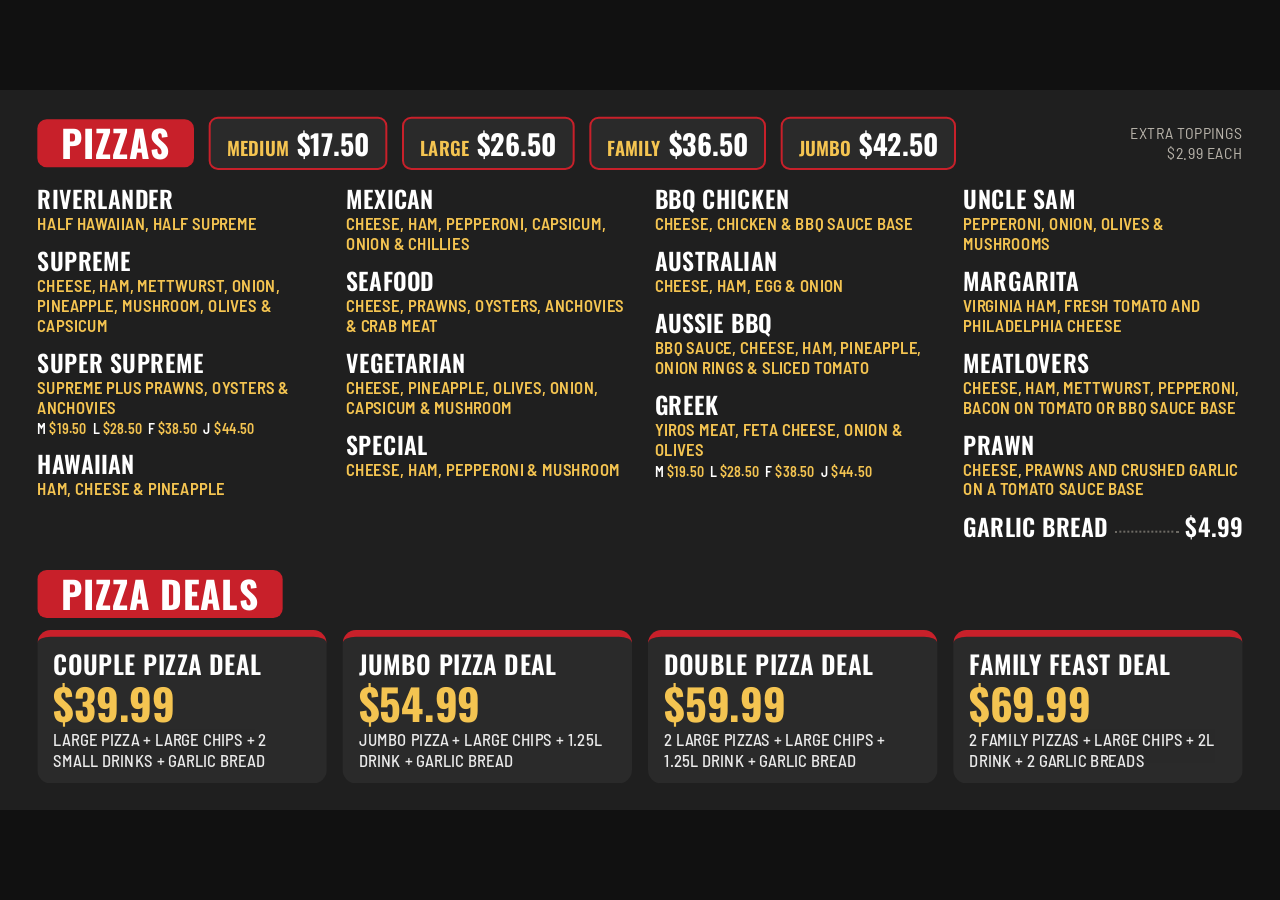
==== 1.html @ 826e6353 "PJ's Pizza TV menu wall" ====
<!DOCTYPE html>
<html lang="en">
<head>
<meta charset="utf-8">
<meta name="viewport" content="width=device-width, initial-scale=1, viewport-fit=cover">
<meta name="theme-color" content="#1f1f1f">
<title>PJ's Pizza – Pizzas & Deals</title>
<link rel="icon" href="/logo.jpg">
<link rel="preconnect" href="https://fonts.googleapis.com">
<link rel="preconnect" href="https://fonts.gstatic.com" crossorigin>
<link href="https://fonts.googleapis.com/css2?family=Oswald:wght@500;600;700&family=Barlow+Semi+Condensed:wght@500;600;700&display=swap" rel="stylesheet">
<link rel="stylesheet" href="/style.css">
</head>
<body>
<script>window.SCREEN=1;</script>
<script src="/menu.js"></script>
<script src="/app.js"></script>
</body>
</html>
---- style.css ----
:root{
  --bg:#1f1f1f; --panel:#2a2a2a; --red:#c8202a; --gold:#f4c451; --white:#fff; --muted:#b9b4ab;
  --display:"Oswald","Arial Narrow","Helvetica Neue",Arial,sans-serif;
  --text:"Barlow Semi Condensed","Arial Narrow","Helvetica Neue",Arial,sans-serif;
  box-sizing:border-box;
  padding-top:env(safe-area-inset-top,0px); padding-bottom:env(safe-area-inset-bottom,0px);
}
@media (prefers-color-scheme: dark){ :root:not([data-theme="light"]){ --bg:#1f1f1f; } }
:root[data-theme="dark"]{ --bg:#1f1f1f; }
*,*::before,*::after{box-sizing:border-box;margin:0;padding:0}
html,body{height:100%;background:#111;overflow:hidden}
body{font-family:var(--text);color:var(--white)}
body.hide-cursor{cursor:none}

.stage{position:absolute;width:1920px;height:1080px;background:var(--bg);overflow:hidden;transform-origin:0 0}
.screen{position:absolute;inset:0;display:flex}

/* shared type */
.title{display:inline-block;background:var(--red);border-radius:14px;padding:4px 36px 6px;
  font-family:var(--display);font-weight:700;font-size:56px;letter-spacing:1px;line-height:1.1;white-space:nowrap}
.cols{display:grid;gap:0 44px;margin-top:22px;align-content:start}
.c2{grid-template-columns:1fr 1fr} .c3{grid-template-columns:1fr 1fr 1fr} .c4{grid-template-columns:repeat(4,1fr)}
.col{display:flex;flex-direction:column;min-width:0}
.item{margin-bottom:calc(var(--gap,18px)*var(--k,1))}
.row{display:flex;align-items:baseline;gap:10px;font-weight:700;font-size:calc(var(--fs,34px)*var(--k,1));line-height:1.15}
.row .dots{flex:1 1 auto;border-bottom:3px dotted #6d6a64;transform:translateY(-7px);min-width:20px}
.row .price{flex:0 0 auto;font-family:var(--display);font-weight:600;font-size:1.02em}
.desc{color:var(--gold);font-size:calc(var(--ds,24px)*var(--k,1));font-weight:500;line-height:1.2;margin-top:3px}
.extra{font-size:calc(22px*var(--k,1));font-weight:600;margin-top:4px}
.extra em{font-style:normal;color:var(--gold)}
.group{font-family:var(--display);font-weight:600;font-size:calc(36px*var(--k,1));color:var(--gold);
  margin:calc(8px*var(--k,1)) 0 calc(12px*var(--k,1));padding-bottom:4px;border-bottom:3px solid var(--red)}
.fit{flex:1;min-height:0;overflow:hidden;display:flex;flex-direction:column}

/* Screen 1: pizzas + deals */
.s1{flex-direction:column;padding:40px 56px 40px}
.s1 .head{display:flex;align-items:center;gap:22px}
.size{background:var(--panel);border:3px solid var(--red);border-radius:14px;padding:6px 24px;
  display:flex;align-items:baseline;gap:12px;white-space:nowrap}
.size b{font-family:var(--display);font-weight:600;font-size:28px;color:var(--gold)}
.size span{font-family:var(--display);font-weight:700;font-size:42px}
.head .note{font-size:24px;color:var(--muted);line-height:1.2;margin-left:auto;text-align:right}
.deals-wrap{margin-top:auto;padding-top:18px}
.deals{display:grid;grid-template-columns:repeat(4,1fr);gap:24px;margin-top:18px}
.deal{background:var(--panel);border-radius:20px;padding:20px 24px;border-top:10px solid var(--red)}
.deal h3{font-family:var(--display);font-weight:600;font-size:38px;line-height:1.1}
.deal .big{font-family:var(--display);font-weight:700;font-size:64px;color:var(--gold);line-height:1.05;margin:4px 0 6px}
.deal p{font-size:25px;opacity:.9;font-weight:500;line-height:1.22}

/* Screen 2: burgers | yiros */
.s2{padding:40px 0 40px}
.half{flex:1;padding:0 50px;display:flex;flex-direction:column;min-width:0}
.half + .half{border-left:5px solid var(--red)}

/* Screen 3: fish + brand */
.s3 .menu{flex:1;padding:40px 50px;display:flex;flex-direction:column;min-width:0}
.brand{width:600px;background:#171717;border-left:6px solid var(--red);display:flex;flex-direction:column;
  align-items:center;padding:44px 40px 36px;text-align:center}
.logo{width:420px;border-radius:20px;display:block}
.tagline{font-family:var(--display);font-weight:600;color:var(--gold);font-size:40px;margin:18px 0 22px;white-space:nowrap}
.hours{background:var(--red);border-radius:18px;width:100%;padding:22px 20px}
.hours h2{font-family:var(--display);font-weight:700;font-size:66px;line-height:1;white-space:nowrap}
.hours dl{margin-top:14px;display:grid;grid-template-columns:auto auto;gap:6px 18px;justify-content:center;
  font-size:32px;font-weight:600;text-align:left}
.hours dd{font-weight:700}
.phone .num{font-family:var(--display);font-weight:600;font-size:50px;line-height:1.15;display:block}
.phone{margin-top:24px}
.catering{font-family:var(--display);font-weight:600;font-size:28px;color:var(--gold);letter-spacing:1.5px;margin-top:6px;display:block}
.delivery{margin-top:auto;font-size:27px;font-weight:600;line-height:1.35}
.delivery .fees{color:var(--gold)}
.fine{margin-top:10px;font-size:20px;color:var(--muted)}
.alsos{display:flex;gap:24px;margin-top:auto;padding-top:16px}
.also{flex:1;border:3px dashed #5a5650;border-radius:20px;padding:16px 24px;font-family:var(--display);
  font-weight:600;font-size:34px;display:flex;align-items:center;gap:14px}
.also.g{color:#7fd08a} .also.y{color:var(--gold)}

/* Overview (no ?screen=) */
.ov{position:absolute;inset:0;display:flex;flex-direction:column;align-items:center;justify-content:center;gap:24px;padding:24px}
.ov .wall{position:relative;display:flex;gap:10px}
.ov .tv{position:relative;overflow:hidden;border:4px solid #000;outline:2px solid #333;text-decoration:none;color:inherit;display:block}
.ov .tv:hover,.ov .tv:focus-visible{outline:3px solid var(--gold)}
.ov .tv .stage{left:0;top:0}
.ov p{font-size:20px;color:var(--muted);text-align:center;line-height:1.5;max-width:900px}
.ov code{color:var(--gold);font-size:19px}

/* All-caps menu board styling */
body{text-transform:uppercase}
.row{font-family:var(--display);font-weight:600;letter-spacing:.6px}
.desc{letter-spacing:.4px;font-weight:600}
.extra{letter-spacing:.4px}
.deal h3{letter-spacing:.8px}
.deal p{letter-spacing:.3px}
.size b,.head .note,.delivery,.hours dl,.also{letter-spacing:.6px}
.ov p{text-transform:none}
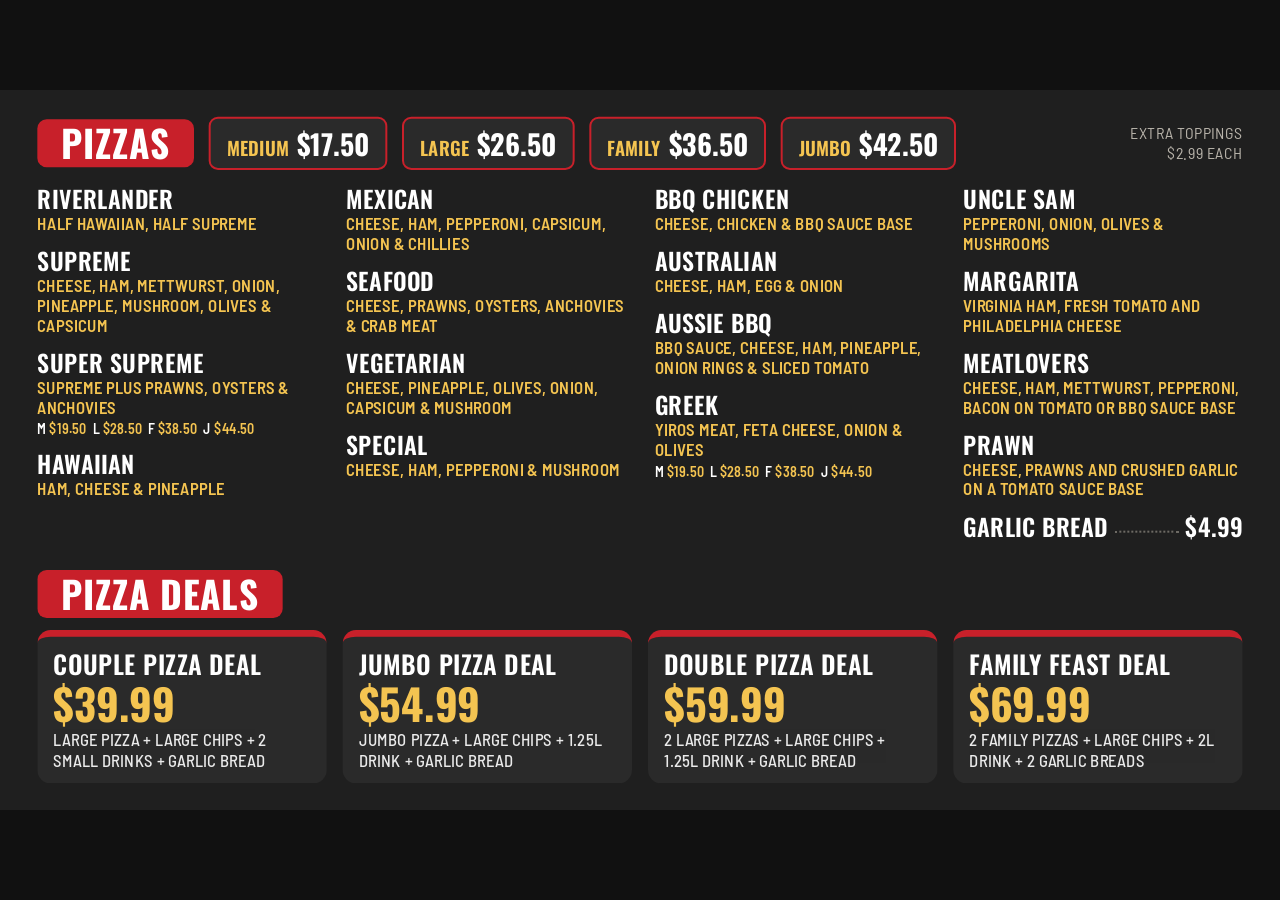
==== commit 916d7670: "Fit TV screen in kiosk mode" ====
--- a/1.html
+++ b/1.html
@@ -2,7 +2,7 @@
 <html lang="en">
 <head>
 <meta charset="utf-8">
-<meta name="viewport" content="width=device-width, initial-scale=1, viewport-fit=cover">
+<meta name="viewport" content="width=device-width, initial-scale=1, minimum-scale=1, maximum-scale=1, user-scalable=no, viewport-fit=cover">
 <meta name="theme-color" content="#1f1f1f">
 <title>PJ's Pizza – Pizzas & Deals</title>
 <link rel="icon" href="/logo.jpg">
--- a/style.css
+++ b/style.css
@@ -92,3 +92,8 @@
 .deal p{letter-spacing:.3px}
 .size b,.head .note,.delivery,.hours dl,.also{letter-spacing:.6px}
 .ov p{text-transform:none}
+
+/* TV / kiosk hardening: never scroll, never zoom, no text boosting */
+html{-webkit-text-size-adjust:100%;text-size-adjust:100%}
+html.tv,html.tv body{position:fixed;inset:0;width:100%;height:100%;overflow:hidden;touch-action:none;overscroll-behavior:none}
+html.tv .stage{position:fixed}
